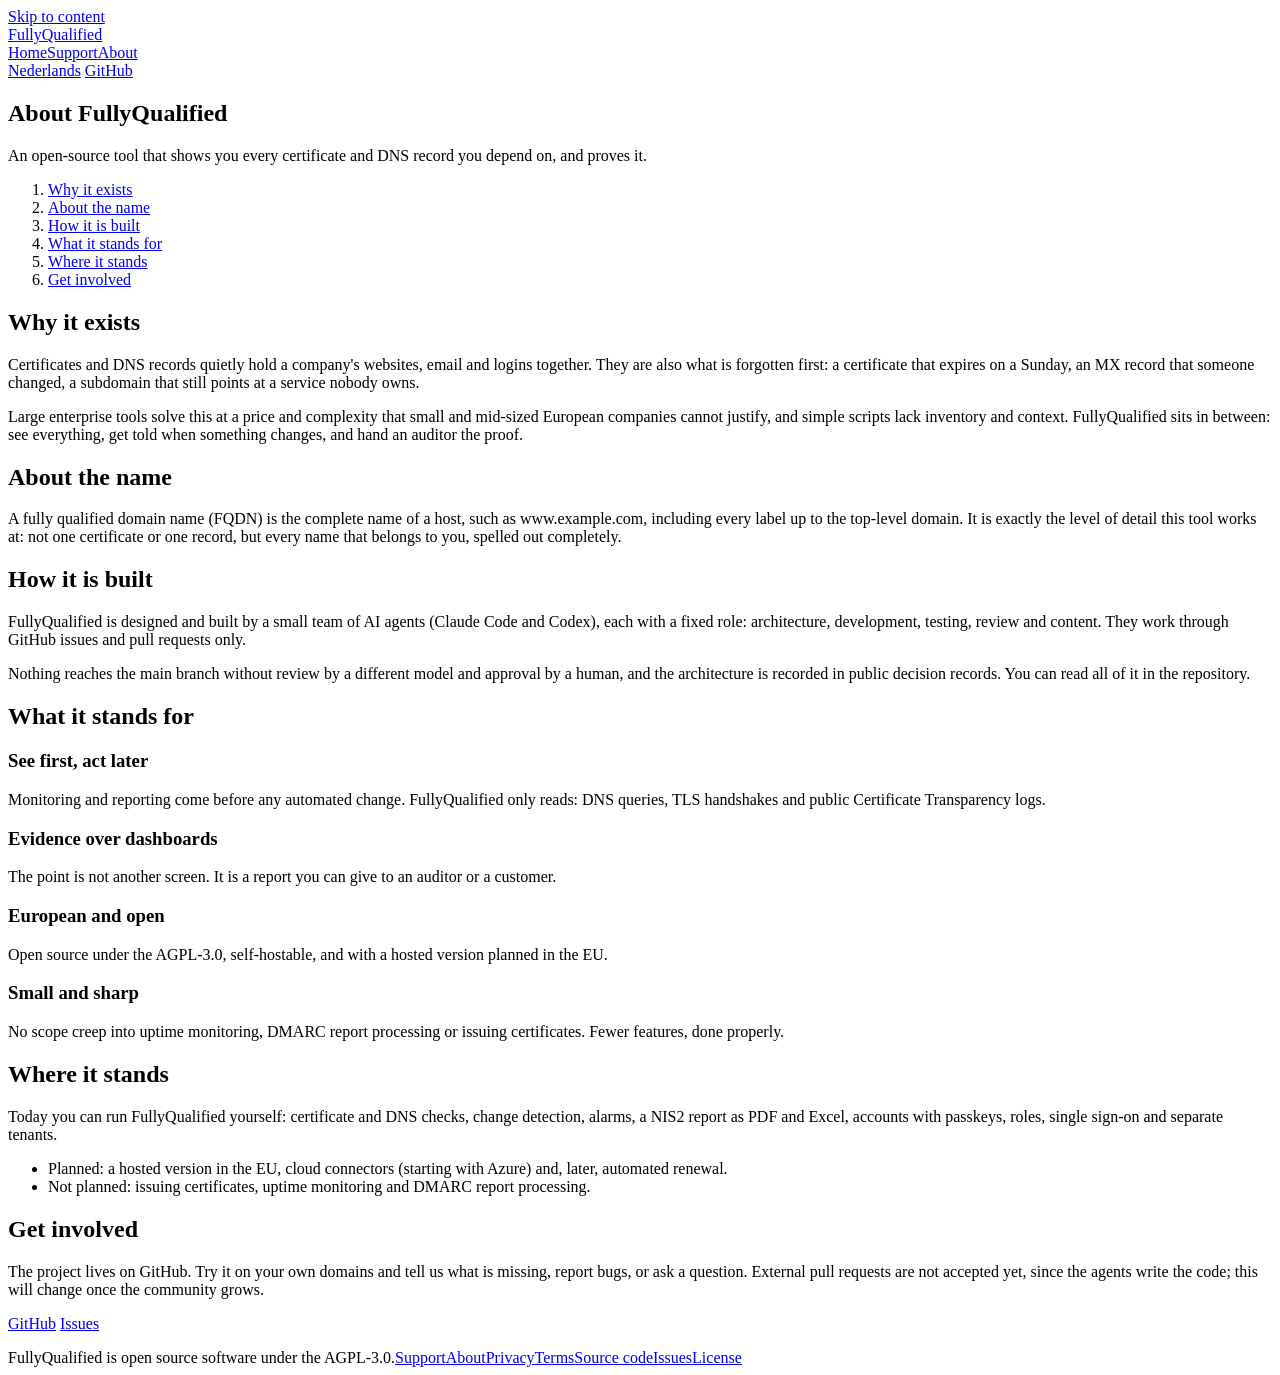
==== site/about/index.html @ dd01ffda "Add tenants, alarms, log with charts, passkey recovery and more website pages Tenants: every account" ====
<!doctype html>
<html lang="en">
<head>
<meta charset="utf-8">
<meta name="viewport" content="width=device-width, initial-scale=1">
<title>About FullyQualified: open source certificate and DNS monitoring</title>
<meta name="description" content="Why FullyQualified exists, how it is built, what it stands for and where it stands today.">
<link rel="canonical" href="https://fullyqualified.eu/about/">
<link rel="alternate" hreflang="en" href="https://fullyqualified.eu/about/">
<link rel="alternate" hreflang="nl" href="https://fullyqualified.eu/nl/over-ons/">
<link rel="alternate" hreflang="x-default" href="https://fullyqualified.eu/about/">
<meta property="og:type" content="website">
<meta property="og:site_name" content="FullyQualified">
<meta property="og:title" content="About FullyQualified: open source certificate and DNS monitoring">
<meta property="og:description" content="Why FullyQualified exists, how it is built, what it stands for and where it stands today.">
<meta property="og:url" content="https://fullyqualified.eu/about/">
<meta property="og:locale" content="en_US">
<meta property="og:locale:alternate" content="nl_NL">
<meta property="og:image" content="https://fullyqualified.eu/img/og-en.png">
<meta property="og:image:width" content="1200">
<meta property="og:image:height" content="630">
<meta property="og:image:alt" content="FullyQualified: every domain, fully qualified. Certificates, DNS and NIS2.">
<meta name="twitter:card" content="summary_large_image">
<meta name="theme-color" content="#0b5fff">
<link rel="icon" href="/favicon.svg" type="image/svg+xml">
<link rel="stylesheet" href="/style.css">
<script type="application/ld+json">{"@context": "https://schema.org", "@type": "AboutPage", "name": "About FullyQualified: open source certificate and DNS monitoring", "url": "https://fullyqualified.eu/about/", "inLanguage": "en", "description": "Why FullyQualified exists, how it is built, what it stands for and where it stands today."}</script>
</head>
<body>
<a class="skip" href="#main">Skip to content</a>
<header class="site">
<div class="wrap">
<a class="brand" href="/">Fully<span>Qualified</span></a>
<nav aria-label="Main"><a href="/">Home</a><a href="/support/">Support</a><a href="/about/">About</a></nav>
<a class="lang" href="/nl/over-ons/" hreflang="nl" lang="nl">Nederlands</a>
<a class="button ghost" href="https://github.com/pimvd/fullyqualified">GitHub</a>
</div>
</header>
<main id="main">
<article class="block page prose"><div class="wrap">
<h1>About FullyQualified</h1>
<p class="lead">An open-source tool that shows you every certificate and DNS record you depend on, and proves it.</p>

<nav class="toc" aria-label="On this page"><ol><li><a href="#mission">Why it exists</a></li><li><a href="#name">About the name</a></li><li><a href="#built">How it is built</a></li><li><a href="#principles">What it stands for</a></li><li><a href="#status">Where it stands</a></li><li><a href="#involved">Get involved</a></li></ol></nav>
<section id="mission"><h2>Why it exists</h2><p>Certificates and DNS records quietly hold a company&#x27;s websites, email and logins together. They are also what is forgotten first: a certificate that expires on a Sunday, an MX record that someone changed, a subdomain that still points at a service nobody owns.</p><p>Large enterprise tools solve this at a price and complexity that small and mid-sized European companies cannot justify, and simple scripts lack inventory and context. FullyQualified sits in between: see everything, get told when something changes, and hand an auditor the proof.</p></section><section id="name"><h2>About the name</h2><p>A fully qualified domain name (FQDN) is the complete name of a host, such as www.example.com, including every label up to the top-level domain. It is exactly the level of detail this tool works at: not one certificate or one record, but every name that belongs to you, spelled out completely.</p></section><section id="built"><h2>How it is built</h2><p>FullyQualified is designed and built by a small team of AI agents (Claude Code and Codex), each with a fixed role: architecture, development, testing, review and content. They work through GitHub issues and pull requests only.</p><p>Nothing reaches the main branch without review by a different model and approval by a human, and the architecture is recorded in public decision records. You can read all of it in the repository.</p></section><section id="principles"><h2>What it stands for</h2><div class="grid"><div class="card"><h3>See first, act later</h3><p>Monitoring and reporting come before any automated change. FullyQualified only reads: DNS queries, TLS handshakes and public Certificate Transparency logs.</p></div><div class="card"><h3>Evidence over dashboards</h3><p>The point is not another screen. It is a report you can give to an auditor or a customer.</p></div><div class="card"><h3>European and open</h3><p>Open source under the AGPL-3.0, self-hostable, and with a hosted version planned in the EU.</p></div><div class="card"><h3>Small and sharp</h3><p>No scope creep into uptime monitoring, DMARC report processing or issuing certificates. Fewer features, done properly.</p></div></div></section><section id="status"><h2>Where it stands</h2><p>Today you can run FullyQualified yourself: certificate and DNS checks, change detection, alarms, a NIS2 report as PDF and Excel, accounts with passkeys, roles, single sign-on and separate tenants.</p><ul><li>Planned: a hosted version in the EU, cloud connectors (starting with Azure) and, later, automated renewal.</li><li>Not planned: issuing certificates, uptime monitoring and DMARC report processing.</li></ul></section><section id="involved"><h2>Get involved</h2><p>The project lives on GitHub. Try it on your own domains and tell us what is missing, report bugs, or ask a question. External pull requests are not accepted yet, since the agents write the code; this will change once the community grows.</p><p><a class="button" href="https://github.com/pimvd/fullyqualified">GitHub</a> <a class="button ghost" href="https://github.com/pimvd/fullyqualified/issues">Issues</a></p></section>
</div></article>
</main>
<footer class="site"><div class="wrap"><span>FullyQualified is open source software under the AGPL-3.0.</span><span><a href="/support/">Support</a><a href="/about/">About</a><a href="/privacy/">Privacy</a><a href="/terms/">Terms</a><a href="https://github.com/pimvd/fullyqualified">Source code</a><a href="https://github.com/pimvd/fullyqualified/issues">Issues</a><a href="https://github.com/pimvd/fullyqualified/blob/master/LICENSE">License</a></span></div></footer>
</body>
</html>
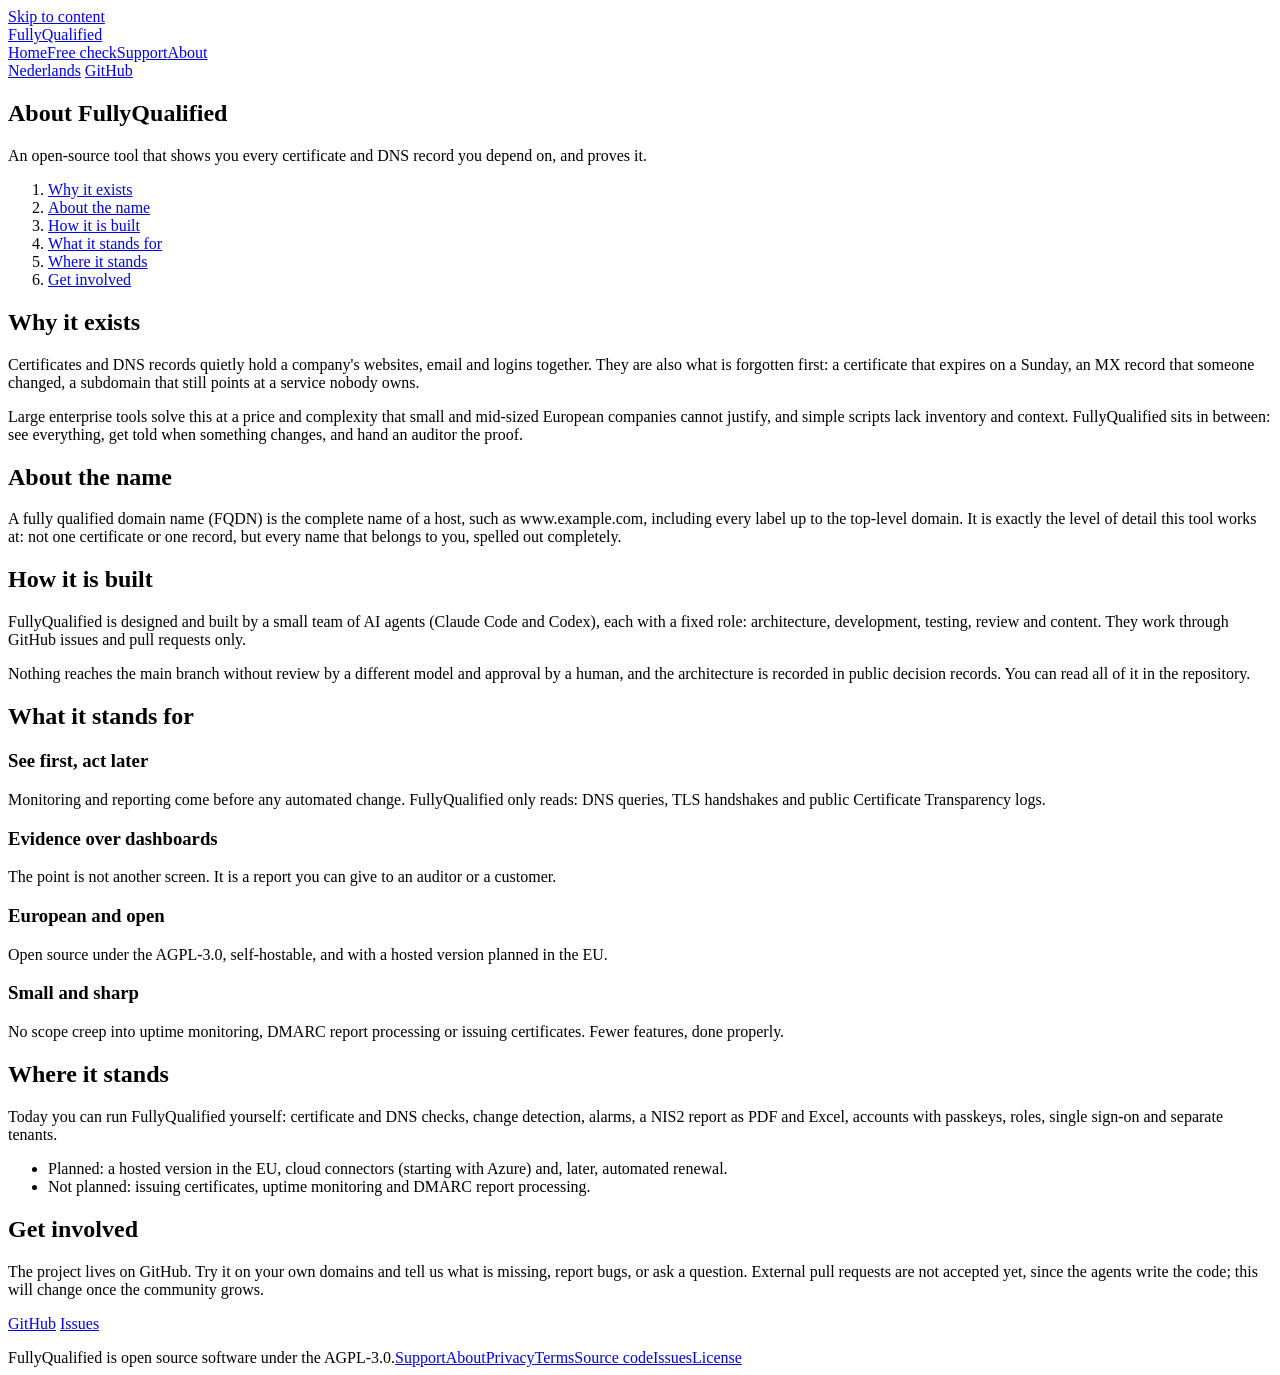
==== commit 2f80238c: "Add plans with limits and retention, tenant deletion and the free public check Plans: Free, Starter," ====
--- a/site/about/index.html
+++ b/site/about/index.html
@@ -31,7 +31,7 @@
 <header class="site">
 <div class="wrap">
 <a class="brand" href="/">Fully<span>Qualified</span></a>
-<nav aria-label="Main"><a href="/">Home</a><a href="/support/">Support</a><a href="/about/">About</a></nav>
+<nav aria-label="Main"><a href="/">Home</a><a href="/scan/">Free check</a><a href="/support/">Support</a><a href="/about/">About</a></nav>
 <a class="lang" href="/nl/over-ons/" hreflang="nl" lang="nl">Nederlands</a>
 <a class="button ghost" href="https://github.com/pimvd/fullyqualified">GitHub</a>
 </div>
@@ -41,6 +41,7 @@
 <h1>About FullyQualified</h1>
 <p class="lead">An open-source tool that shows you every certificate and DNS record you depend on, and proves it.</p>
 
+
 <nav class="toc" aria-label="On this page"><ol><li><a href="#mission">Why it exists</a></li><li><a href="#name">About the name</a></li><li><a href="#built">How it is built</a></li><li><a href="#principles">What it stands for</a></li><li><a href="#status">Where it stands</a></li><li><a href="#involved">Get involved</a></li></ol></nav>
 <section id="mission"><h2>Why it exists</h2><p>Certificates and DNS records quietly hold a company&#x27;s websites, email and logins together. They are also what is forgotten first: a certificate that expires on a Sunday, an MX record that someone changed, a subdomain that still points at a service nobody owns.</p><p>Large enterprise tools solve this at a price and complexity that small and mid-sized European companies cannot justify, and simple scripts lack inventory and context. FullyQualified sits in between: see everything, get told when something changes, and hand an auditor the proof.</p></section><section id="name"><h2>About the name</h2><p>A fully qualified domain name (FQDN) is the complete name of a host, such as www.example.com, including every label up to the top-level domain. It is exactly the level of detail this tool works at: not one certificate or one record, but every name that belongs to you, spelled out completely.</p></section><section id="built"><h2>How it is built</h2><p>FullyQualified is designed and built by a small team of AI agents (Claude Code and Codex), each with a fixed role: architecture, development, testing, review and content. They work through GitHub issues and pull requests only.</p><p>Nothing reaches the main branch without review by a different model and approval by a human, and the architecture is recorded in public decision records. You can read all of it in the repository.</p></section><section id="principles"><h2>What it stands for</h2><div class="grid"><div class="card"><h3>See first, act later</h3><p>Monitoring and reporting come before any automated change. FullyQualified only reads: DNS queries, TLS handshakes and public Certificate Transparency logs.</p></div><div class="card"><h3>Evidence over dashboards</h3><p>The point is not another screen. It is a report you can give to an auditor or a customer.</p></div><div class="card"><h3>European and open</h3><p>Open source under the AGPL-3.0, self-hostable, and with a hosted version planned in the EU.</p></div><div class="card"><h3>Small and sharp</h3><p>No scope creep into uptime monitoring, DMARC report processing or issuing certificates. Fewer features, done properly.</p></div></div></section><section id="status"><h2>Where it stands</h2><p>Today you can run FullyQualified yourself: certificate and DNS checks, change detection, alarms, a NIS2 report as PDF and Excel, accounts with passkeys, roles, single sign-on and separate tenants.</p><ul><li>Planned: a hosted version in the EU, cloud connectors (starting with Azure) and, later, automated renewal.</li><li>Not planned: issuing certificates, uptime monitoring and DMARC report processing.</li></ul></section><section id="involved"><h2>Get involved</h2><p>The project lives on GitHub. Try it on your own domains and tell us what is missing, report bugs, or ask a question. External pull requests are not accepted yet, since the agents write the code; this will change once the community grows.</p><p><a class="button" href="https://github.com/pimvd/fullyqualified">GitHub</a> <a class="button ghost" href="https://github.com/pimvd/fullyqualified/issues">Issues</a></p></section>
 </div></article>
